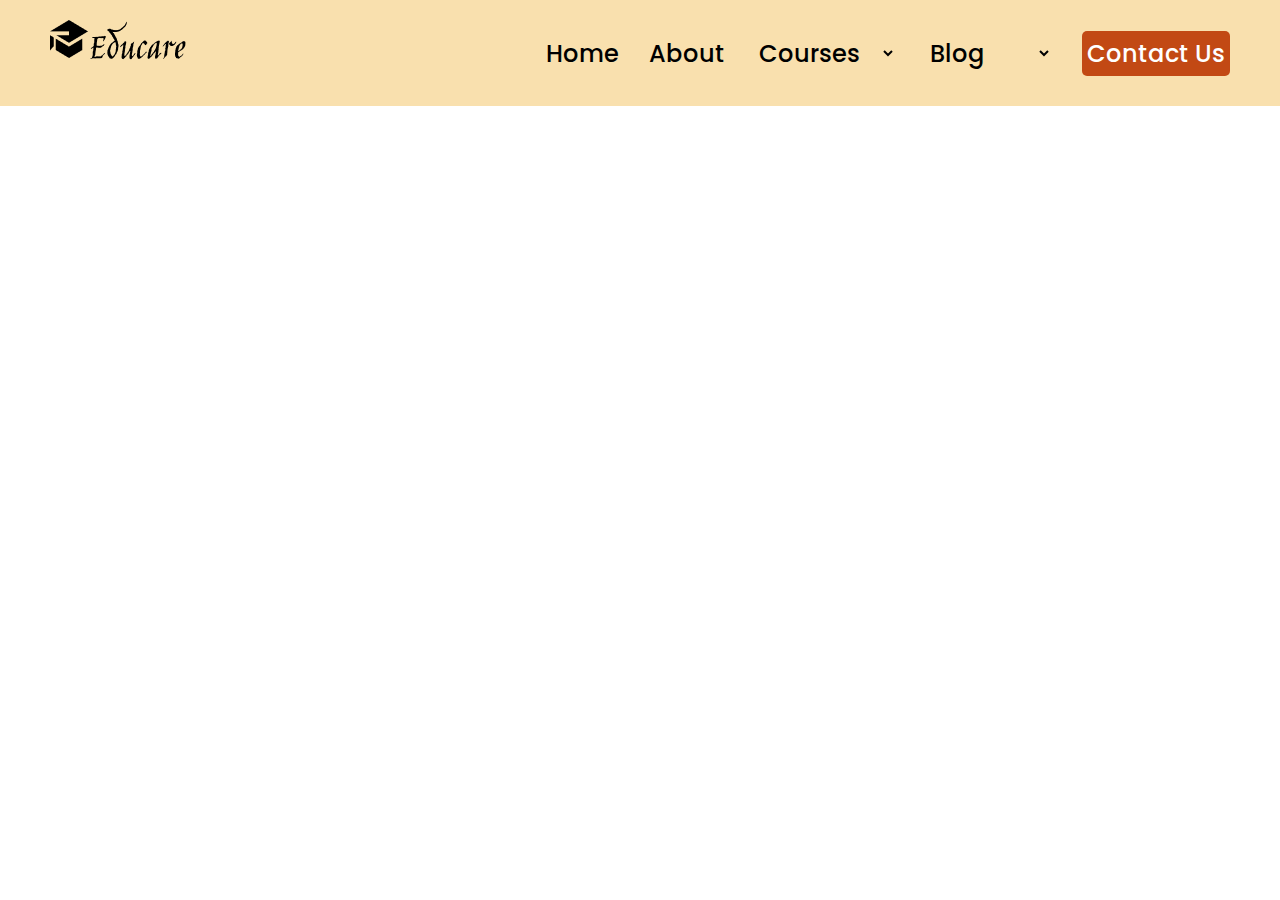
==== index.html @ e71b8561 "finished working on responsive navbar" ====
<!DOCTYPE html>
<html lang="en">
<head>
    <meta charset="UTF-8">
    <meta name="viewport" content="width=device-width, initial-scale=1.0">
    <title>educare</title>
    <link rel="stylesheet" href="../css/navbar.css">
</head>
<body>
    <Header class="Navbar">
        <div class="logo">
            <img src="../images/logo.png" alt="">
        </div>
        <div class="nav-links">
            <div class="nav-link"><p><a href="/">Home</a></p></div>
            <div class="nav-link"><p><a href="/">About</a></p></div>
            <div class="nav-link">
                <select name="Courses" id="">
                    <option value="courses">Courses</option>
                    <option value="online">Online</option>
                    <option value="in-person">In-Person</option>
                </select></div>
            <div class="nav-link"><select name="Courses" id="">
                    <option value="blog">Blog</option>
                    <option value="news">News</option>
                    <option value="updates">Updates</option>
                    </select></div>
            <div class="nav-link"><button>Contact Us</button></div>
        </div>
        <div class="mobile-nav">
            <svg fill="none" stroke="currentColor" stroke-width="1.5" viewBox="0 0 24 24" xmlns="http://www.w3.org/2000/svg" aria-hidden="true">
                <path stroke-linecap="round" stroke-linejoin="round" d="M3.75 5.25h16.5m-16.5 4.5h16.5m-16.5 4.5h16.5m-16.5 4.5h16.5"></path>
            </svg>
        </div>
        <div class="close-nav"><svg fill="none" stroke="currentColor" stroke-width="1.5" viewBox="0 0 24 24" xmlns="http://www.w3.org/2000/svg" aria-hidden="true">
  <path stroke-linecap="round" stroke-linejoin="round" d="M6 18L18 6M6 6l12 12"></path>
</svg></div>
    </Header>
        <div class="mobileNav">
            <div class="nav-links-mobile">
            <div class="nav-link-mobile"><p><a href="/">Home</a></p></div>
            <div class="nav-link-mobile"><p><a href="/">About</a></p></div>
            <div class="nav-link-mobile">
                <select name="Courses" id="">
                    <option value="courses">Courses</option>
                    <option value="online">Online</option>
                    <option value="in-person">In-Person</option>
                </select></div>
            <div class="nav-link-mobile"><select name="Courses" id="">
                    <option value="blog">Blog</option>
                    <option value="news">News</option>
                    <option value="updates">Updates</option>
                    </select></div>
            <div class="nav-link-mobile"><button>Contact Us</button></div>
        </div>
        </div>
    <script src="../js/index.js"></script>
</body>
</html>
---- css/navbar.css ----
@import url('https://fonts.googleapis.com/css2?family=Poppins:wght@100;200;300;400;500&display=swap');
 * {
    margin: 0;
    font-family: "Poppins";
 }

/* General Styles */
.Navbar {
    background-color: #F9E0AE;
}


/* Mobile DropDown */

    .mobileNav {
        background-color: #F9E0AE;
        padding: 20px;
        display: none;
    }

    .mobile-dropdown {
        display: block;
    }
    .nav-links-mobile {
        display: flex;
        flex-direction: column;
        justify-content: center;
        align-items: center;
        gap: 15px;
    }

    .nav-links-mobile a {
        text-decoration: none;
        color: black;
        font-size: 14px;
        font-weight: 500;
    }

    .nav-links-mobile select {
        background-color: #F9E0AE;
        border: none;
        font-size: 14px;
        font-weight: 500;
    }

    .nav-links-mobile button {
        background-color: #C24914;
        border: none;
        color: white;
        padding: 5px;
        border-radius: 5px;
        font-weight: 500;
    }

    /* bars and cross nav */
    .hide-bar {
        display: none;
    }

        /*hide close nav */
    .close-nav {
        display: none;
    }

    .display-close-nav {
        display: block;
    }


/* 480-less    - phone landscape & smaller */
@media all and (max-width: 640px) { 
    .Navbar {
        display: flex;
        justify-content: space-between;
        align-items: center;
        padding: 50px 20px;
    }

    .logo img {
        object-fit: contain;
    }
    .nav-links {
        display: none;
    }

    .mobile-nav {
        width: 50px;
    }

    .close-nav {
        width: 50px;
    }

    
}

/*  1024-768    - tablet landscape */
@media all and (min-width: 768px) and (max-width: 1024px) { 
    .Navbar {
        display: flex;
        justify-content: space-between;
        align-items: center;
        padding: 20px 20px;
    }

    .nav-links {
        display: flex;
        align-items: center;
        gap: 15px;
    }

    .nav-links a {
        text-decoration: none;
        color: black;
        font-size: 14px;
        font-weight: 500;
    }

    .nav-links select {
        background-color: #F9E0AE;
        border: none;
        font-size: 14px;
        font-weight: 500;
    }

    .nav-links button {
        background-color: #C24914;
        border: none;
        color: white;
        padding: 5px;
        border-radius: 5px;
        font-weight: 500;
    }

    .mobile-nav {
        display: none;
    }
    
}


/* 1280-1024   - desktop (default grid) */

@media all and (min-width: 1024px) and (max-width: 1836px) { 
    .Navbar {
        display: flex;
        justify-content: space-between;
        align-items: center;
        padding: 20px 50px;
    }

    .nav-links {
        display: flex;
        align-items: center;
        gap: 30px;
    }

    .nav-links a {
        text-decoration: none;
        color: black;
        font-size: 24px;
        font-weight: 500;
    }

    .nav-links select {
        background-color: #F9E0AE;
        border: none;
        font-size: 24px;
        font-weight: 500;
        cursor: pointer;
    }

    

    .nav-links button {
        background-color: #C24914;
        border: none;
        color: white;
        padding: 5px;
        border-radius: 5px;
        font-size: 24px;
        font-weight: 500;
        cursor: pointer;
    }

    .mobile-nav {
        display: none;
    }
    
}
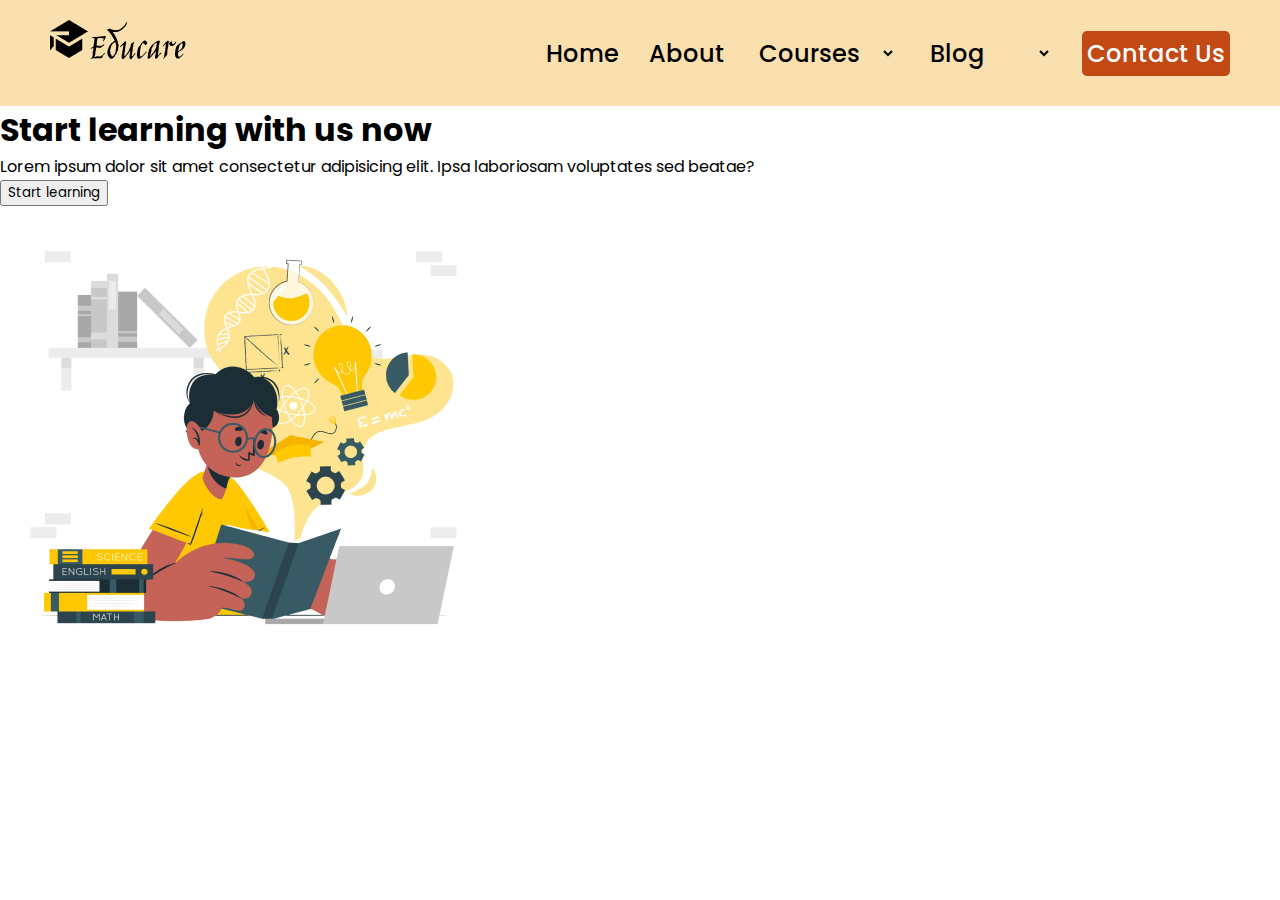
==== commit a6931a8a: "working on mobile view of hero section" ====
--- a/index.html
+++ b/index.html
@@ -5,6 +5,7 @@
     <meta name="viewport" content="width=device-width, initial-scale=1.0">
     <title>educare</title>
     <link rel="stylesheet" href="../css/navbar.css">
+    <link rel="stylesheet" href="../css/hero.css">
 </head>
 <body>
     <Header class="Navbar">
@@ -54,6 +55,18 @@
             <div class="nav-link-mobile"><button>Contact Us</button></div>
         </div>
         </div>
+
+        <!-- HERO SECTION -->
+        <div class="hero">
+            <section class="left-hero">
+                <h1>Start learning with us now</h1>
+                <p>Lorem ipsum dolor sit amet consectetur adipisicing elit. Ipsa laboriosam  voluptates sed beatae?</p>
+                <button>Start learning</button>
+            </section>
+            <section class="right-hero">
+                <img src="./images/hero-img.png" alt="a girl reading">
+            </section>
+        </div>
     <script src="../js/index.js"></script>
 </body>
 </html>--- a/css/navbar.css
+++ b/css/navbar.css
@@ -77,6 +77,7 @@
     }
 
     .logo img {
+        width: 80px;
         object-fit: contain;
     }
     .nav-links {
@@ -84,7 +85,7 @@
     }
 
     .mobile-nav {
-        width: 50px;
+        width: 30px;
     }
 
     .close-nav {
--- a/css/hero.css
+++ b/css/hero.css
@@ -0,0 +1,46 @@
+/* First section */
+/* 480-less    - phone landscape & smaller */
+@media all and (max-width: 640px) {
+    .hero {
+        width: 100%;
+
+    }
+
+    .left-hero {
+        width: 90%;
+        margin: auto;
+        padding: 20px 0;
+        display: flex;
+        flex-direction: column;
+        gap: 20px;
+    }
+
+    .right-hero {
+        width: 90%;
+        margin: auto;
+    }
+
+    .left-hero h1 {
+        font-size: 30px;
+        font-weight: bold;
+    }
+
+    .left-hero p {
+        font-weight: 200;
+    }
+
+    .left-hero button {
+        width: 50%;
+        margin: auto;
+        background-color: #682C0E;
+        color: white;
+        border: none;
+        border-radius: 5px;
+        padding: 5px 0;
+    }
+
+    .right-hero img {
+        width: 80%;
+        margin: auto;
+    }
+ }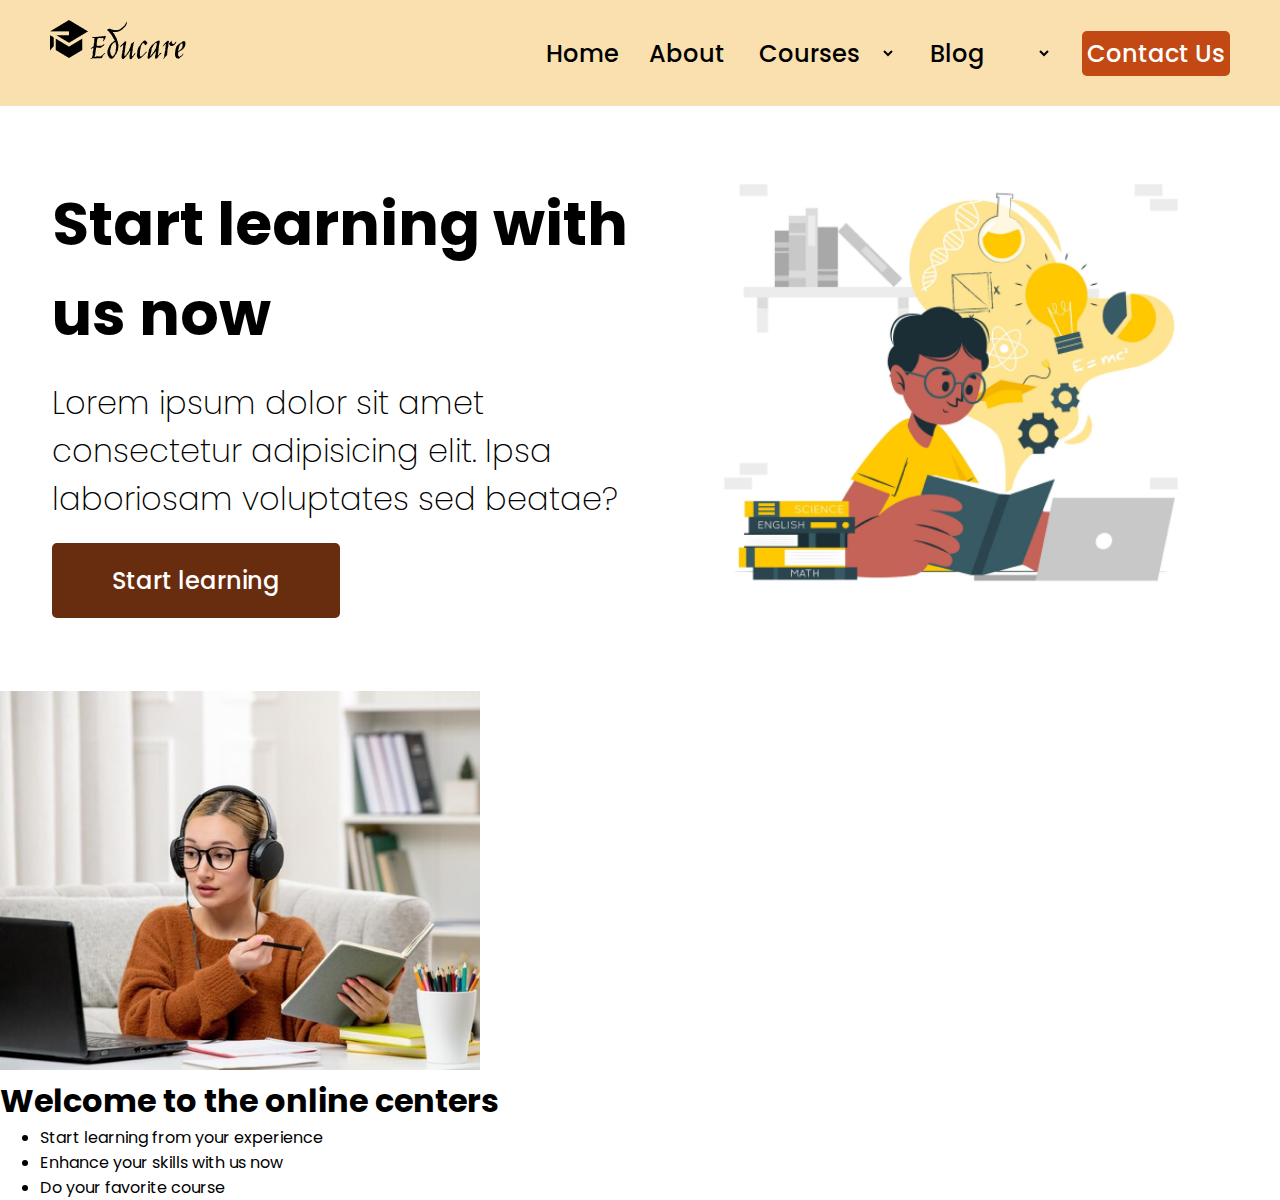
==== commit 3f2b0012: "finished working on the body-1" ====
--- a/index.html
+++ b/index.html
@@ -6,6 +6,7 @@
     <title>educare</title>
     <link rel="stylesheet" href="../css/navbar.css">
     <link rel="stylesheet" href="../css/hero.css">
+    <link rel="stylesheet" href="../css/body.css">
 </head>
 <body>
     <Header class="Navbar">
@@ -67,6 +68,22 @@
                 <img src="./images/hero-img.png" alt="a girl reading">
             </section>
         </div>
+
+        <!-- BODY SECTION -->
+        <div class="body-1">
+            <section class="left-body-1">
+                <img src="./images/body-1-img.png" alt="a girl reading">
+            </section>
+            <section class="right-body-1">
+                <h1>Welcome to the online centers</h1>
+                <ul>
+                    <li><p>Start learning from your experience</p></li>
+                    <li><p>Enhance your skills with us now</p></li>
+                    <li><p>Do your favorite course</p></li>
+                </ul>
+                
+            </section>
+        </div>
     <script src="../js/index.js"></script>
 </body>
 </html>--- a/css/navbar.css
+++ b/css/navbar.css
@@ -73,7 +73,7 @@
         display: flex;
         justify-content: space-between;
         align-items: center;
-        padding: 50px 20px;
+        padding: 30px 30px;
     }
 
     .logo img {
@@ -89,7 +89,7 @@
     }
 
     .close-nav {
-        width: 50px;
+        width: 30px;
     }
 
     
@@ -131,6 +131,11 @@
         padding: 5px;
         border-radius: 5px;
         font-weight: 500;
+    }
+
+    .logo img {
+        width: 100px;
+        object-fit: contain;
     }
 
     .mobile-nav {
--- a/css/hero.css
+++ b/css/hero.css
@@ -34,13 +34,111 @@
         margin: auto;
         background-color: #682C0E;
         color: white;
+        font-weight: 500;
         border: none;
         border-radius: 5px;
-        padding: 5px 0;
+        padding: 10px 0;
     }
 
     .right-hero img {
         width: 80%;
         margin: auto;
     }
- }+ }
+
+
+ /*  1024-768    - tablet landscape */
+@media all and (min-width: 768px) and (max-width: 1024px) { 
+    .hero {
+        width: 100%;
+        display: flex;
+        padding: 30px 20px;
+    }
+
+    .left-hero {
+        width: 45%;
+        margin: auto;
+        display: flex;
+        flex-direction: column;
+        gap: 10px;
+    }
+
+    .right-hero {
+        width: 45%;
+        margin: auto;
+    }
+
+    .left-hero h1 {
+        font-size: 50px;
+        font-weight: bold;
+    }
+
+    .left-hero p {
+        font-weight: 200;
+        font-size: 18px;
+    }
+
+    .left-hero button {
+        width: 50%;
+        background-color: #682C0E;
+        color: white;
+        font-weight: 500;
+        border: none;
+        border-radius: 5px;
+        padding: 10px 0;
+    }
+
+    .right-hero img {
+        width: 90%;
+        margin: auto;
+    }
+}
+
+/* 1280-1024   - desktop (default grid) */
+
+@media all and (min-width: 1024px) and (max-width: 1836px) { 
+    .hero {
+        width: 100%;
+        display: flex;
+        padding: 30px 20px;
+    }
+
+    .left-hero {
+        width: 45%;
+        margin: auto;
+        display: flex;
+        flex-direction: column;
+        gap: 20px;
+    }
+
+    .right-hero {
+        width: 45%;
+        margin: auto;
+    }
+
+    .left-hero h1 {
+        font-size: 60px;
+        font-weight: bold;
+    }
+
+    .left-hero p {
+        font-weight: 200;
+        font-size: 32px;
+    }
+
+    .left-hero button {
+        width: 50%;
+        background-color: #682C0E;
+        color: white;
+        font-weight: 500;
+        font-size: 24px;
+        border: none;
+        border-radius: 5px;
+        padding: 20px 0;
+    }
+
+    .right-hero img {
+        width: 90%;
+        margin: auto;
+    }
+}--- a/css/body.css
+++ b/css/body.css
@@ -0,0 +1,41 @@
+/* 480-less    - phone landscape & smaller */
+@media all and (max-width: 640px) {
+    .body-1 {
+        width: 100%;
+        padding: 30px 0;
+    }
+
+    .left-body-1 {
+        width: 90%;
+        margin: auto;
+        padding: 20px 0;
+        display: flex;
+        flex-direction: column;
+        gap: 20px;
+    }
+
+    .right-body-1 {
+        width: 90%;
+        margin: auto;
+        /* display: flex;
+        flex-direction: column;
+        justify-content: center;
+        align-items: center; */
+    }
+
+    .right-body-1 h1 {
+        text-align: left;
+        padding: 20px 30px;
+        font-size: 25px;
+        font-weight: bold;
+    }
+
+    .right-body-1 p {
+        font-weight: 400;
+    }
+
+    .left-body-1 img {
+        width: 80%;
+        margin: auto;
+    }
+ }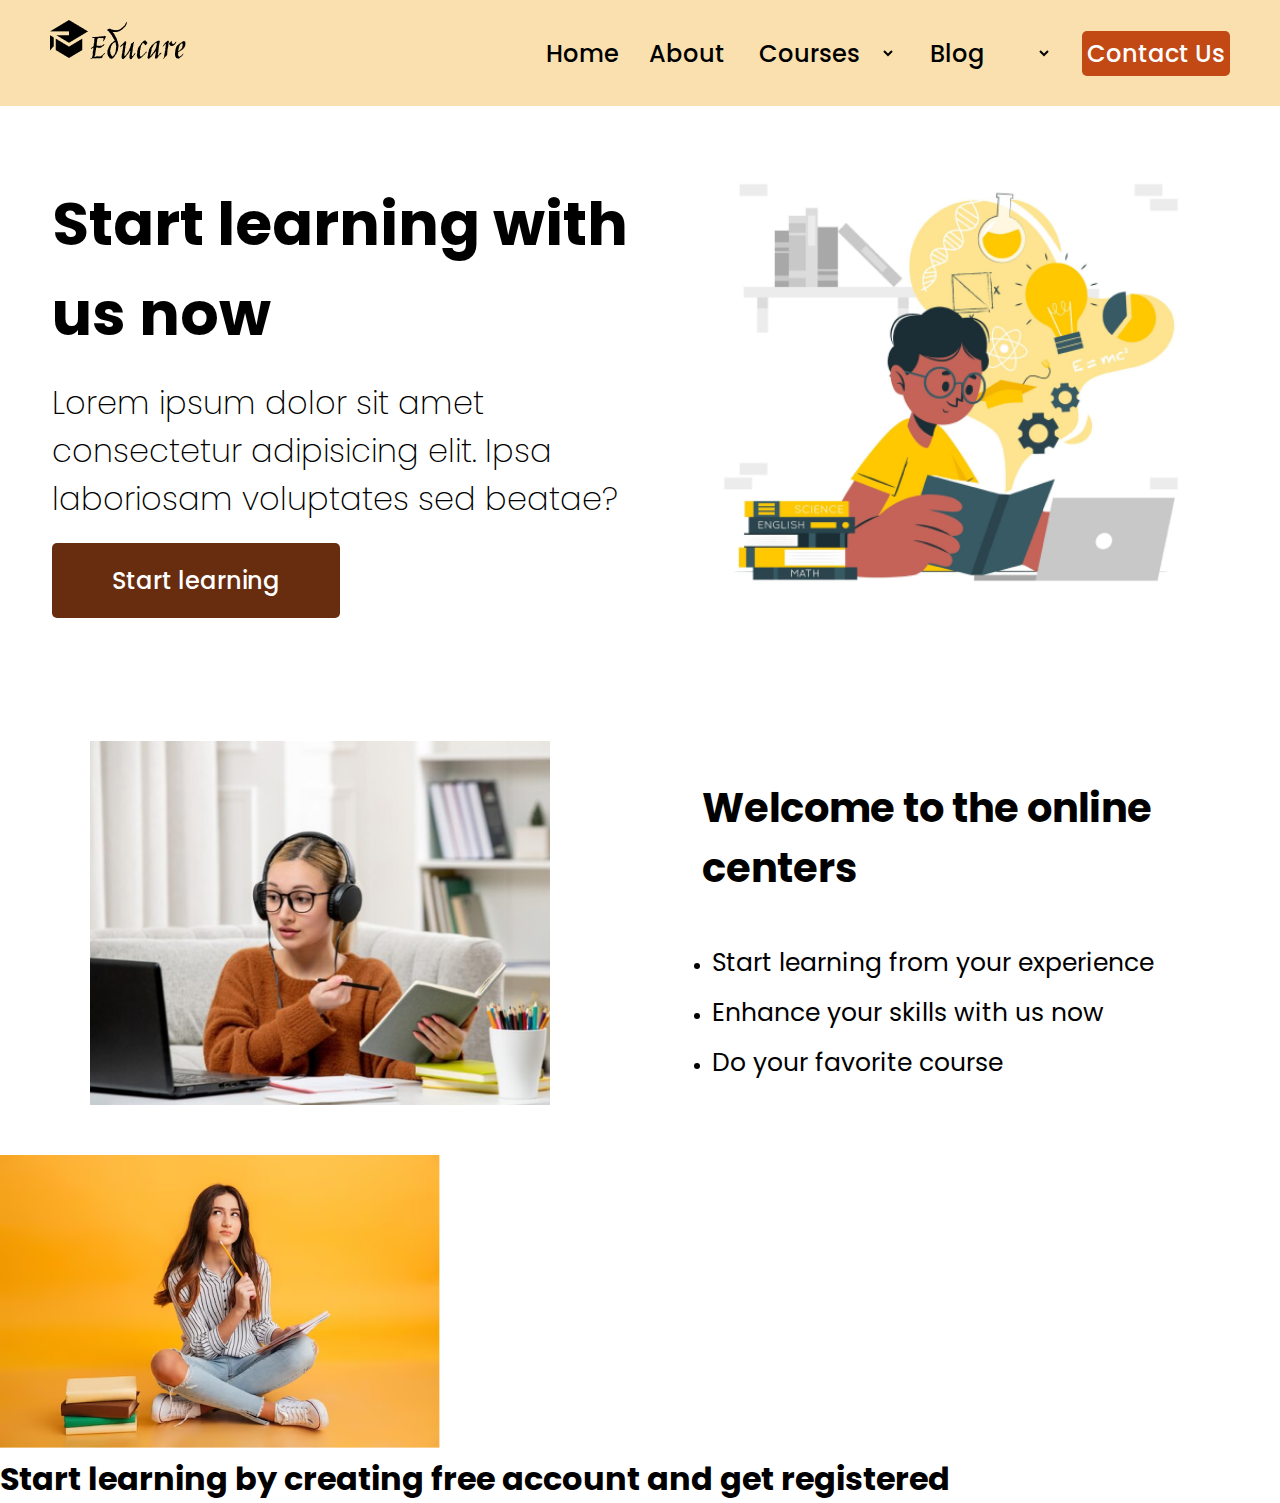
==== commit a572cd64: "started working on body-2" ====
--- a/index.html
+++ b/index.html
@@ -84,6 +84,16 @@
                 
             </section>
         </div>
+
+
+        <div class="body-2">
+            <section class="left-body-2">
+                <img src="./images/body-2-img.png" alt="a girl reading">
+            </section>
+            <section class="right-body-2">
+                <h1>Start learning by creating free account and get registered</h1>
+            </section>
+        </div>
     <script src="../js/index.js"></script>
 </body>
 </html>--- a/css/body.css
+++ b/css/body.css
@@ -3,6 +3,8 @@
     .body-1 {
         width: 100%;
         padding: 30px 0;
+        display: flex;
+        flex-direction: column-reverse;
     }
 
     .left-body-1 {
@@ -17,10 +19,7 @@
     .right-body-1 {
         width: 90%;
         margin: auto;
-        /* display: flex;
-        flex-direction: column;
-        justify-content: center;
-        align-items: center; */
+        
     }
 
     .right-body-1 h1 {
@@ -38,4 +37,130 @@
         width: 80%;
         margin: auto;
     }
- }+ }
+
+
+
+/*  1024-768    - tablet landscape */
+@media all and (min-width: 768px) and (max-width: 1024px) { 
+    .body-1 {
+        width: 100%;
+        padding: 30px 0;
+        display: flex;
+    }
+
+    .left-body-1 {
+        width: 90%;
+        margin: auto;
+        padding: 20px 0;
+        display: flex;
+        flex-direction: column;
+        gap: 20px;
+    }
+
+    .right-body-1 {
+        width: 90%;
+        margin: auto;
+        
+    }
+
+    .right-body-1 h1 {
+        text-align: left;
+        padding: 20px 30px;
+        font-size: 25px;
+        font-weight: bold;
+    }
+
+    .right-body-1 p {
+        font-weight: 400;
+    }
+
+    .left-body-1 img {
+        width: 80%;
+        margin: auto;
+    }
+}
+
+
+/* 1280-1024   - desktop (default grid) */
+
+@media all and (min-width: 1024px) and (max-width: 1836px) { 
+    .body-1 {
+        width: 100%;
+        padding: 30px 0;
+        display: flex;
+    }
+
+    .left-body-1 {
+        width: 45%;
+        margin: auto;
+        padding: 20px 0;
+        display: flex;
+        flex-direction: column;
+        gap: 20px;
+    }
+
+    .right-body-1 {
+        width: 45%;
+        margin: auto;
+        display: flex;
+        flex-direction: column;
+        gap: 20px;
+    }
+
+    .right-body-1 h1 {
+        text-align: left;
+        padding: 20px 30px;
+        font-size: 40px;
+        font-weight: bold;
+    }
+
+    .right-body-1 p {
+        font-weight: 400;
+        font-size: 25px;
+        line-height: 50px;
+    }
+
+    .left-body-1 img {
+        width: 80%;
+        margin: auto;
+    }
+}
+
+/* BODY SECTION 2 */
+/* 480-less    - phone landscape & smaller */
+@media all and (max-width: 640px) {
+    .body-2 {
+        width: 100%;
+        padding: 30px 0;
+        display: flex;
+        flex-direction: column-reverse;
+    }
+
+    .left-body-2 {
+        width: 90%;
+        margin: auto;
+        padding: 20px 0;
+        display: flex;
+        flex-direction: column;
+        gap: 20px;
+    }
+
+    .right-body-2 {
+        width: 90%;
+        margin: auto;
+        
+    }
+
+    .right-body-2 h1 {
+        text-align: left;
+        padding: 20px 30px;
+        font-size: 25px;
+        font-weight: bold;
+    }
+
+    .left-body-2 img {
+        width: 80%;
+        margin: auto;
+    }
+ }
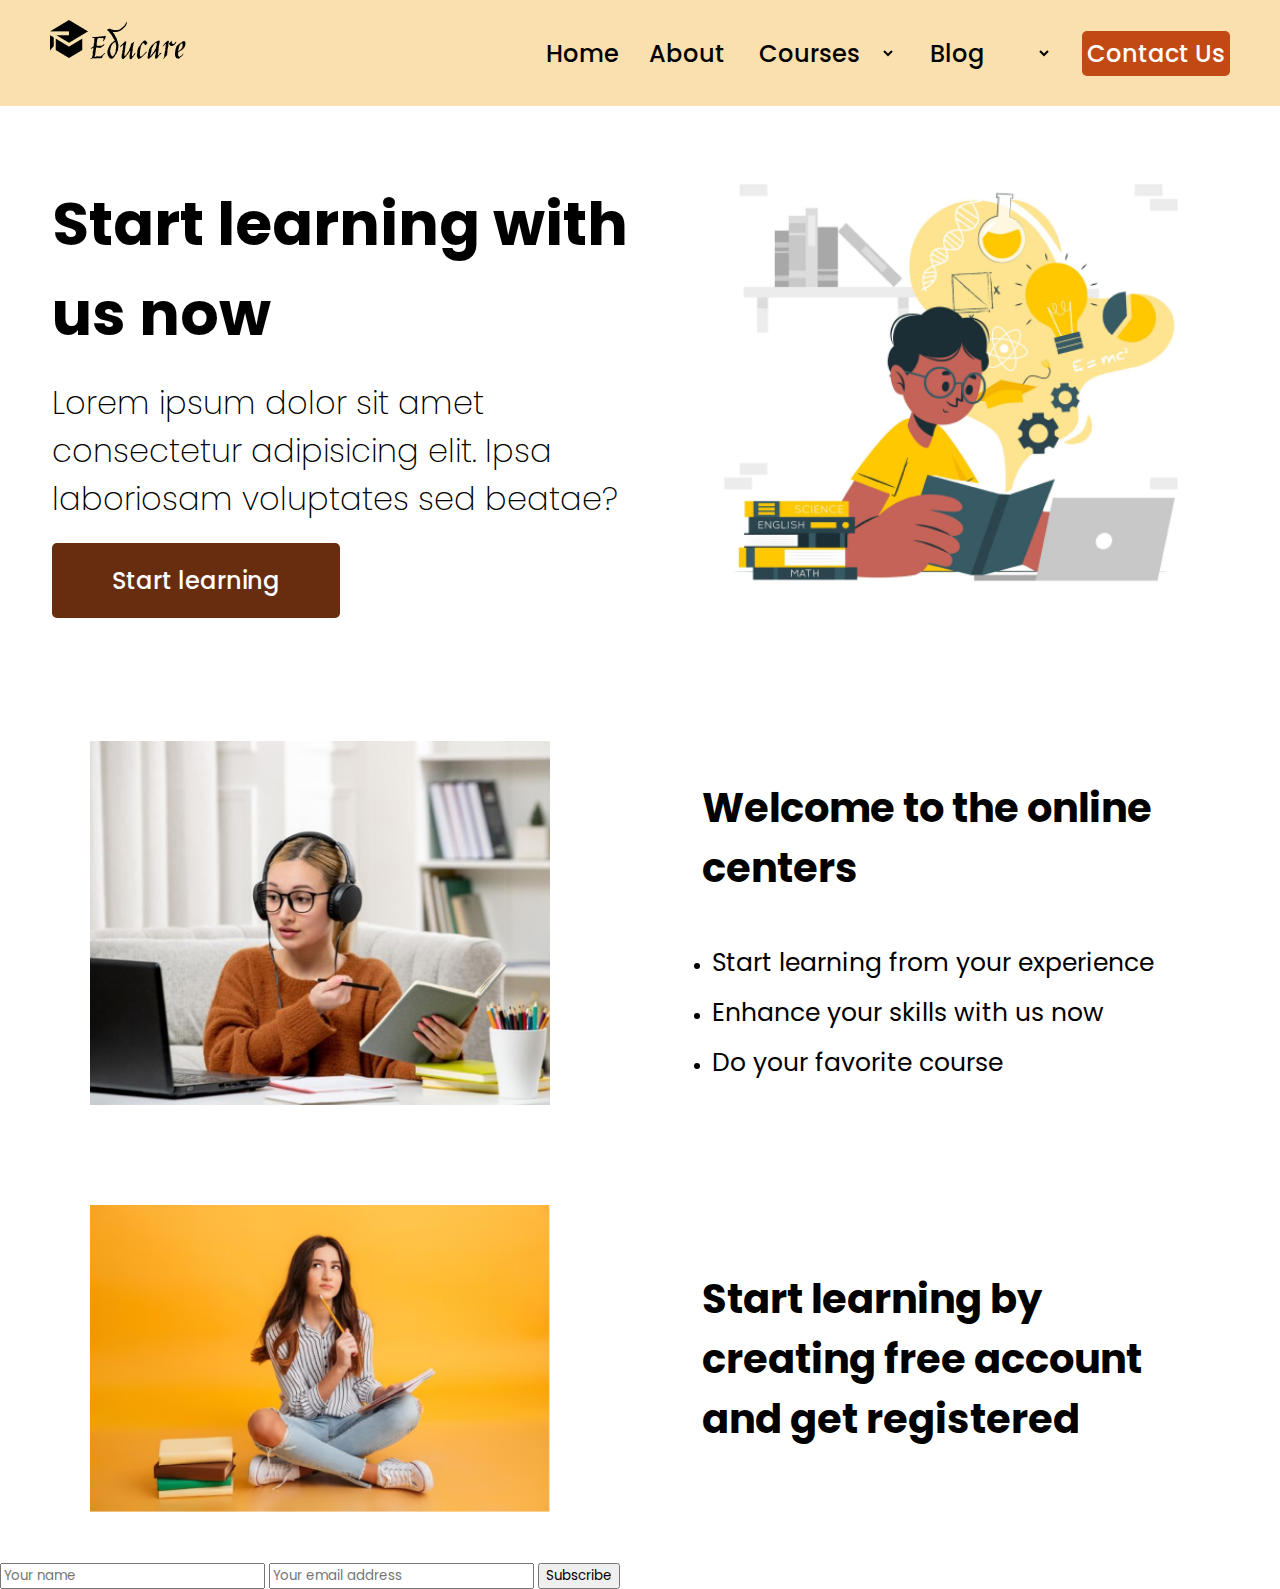
==== commit 2695c532: "finished working on subscription section" ====
--- a/index.html
+++ b/index.html
@@ -94,6 +94,16 @@
                 <h1>Start learning by creating free account and get registered</h1>
             </section>
         </div>
+
+
+        <!-- SUBSCRIPTION SECTION -->
+        <div class="subscription">
+            <form action="">
+                <input type="text" placeholder="Your name">
+                <input type="text" placeholder="Your email address">
+                <button type="submit">Subscribe</button>
+            </form>
+        </div>
     <script src="../js/index.js"></script>
 </body>
 </html>--- a/css/body.css
+++ b/css/body.css
@@ -164,3 +164,118 @@
         margin: auto;
     }
  }
+
+
+ /*  1024-768    - tablet landscape */
+@media all and (min-width: 768px) and (max-width: 1024px) { 
+    .body-2 {
+        width: 100%;
+        padding: 30px 0;
+        display: flex;
+    }
+
+    .left-body-2 {
+        width: 90%;
+        margin: auto;
+        padding: 20px 0;
+        display: flex;
+        flex-direction: column;
+        gap: 20px;
+    }
+
+    .right-body-2 {
+        width: 90%;
+        margin: auto;
+        
+    }
+
+    .right-body-2 h1 {
+        text-align: left;
+        padding: 20px 30px;
+        font-size: 25px;
+        font-weight: bold;
+    }
+
+    .left-body-2 img {
+        width: 80%;
+        margin: auto;
+    }
+}
+
+
+/* 1280-1024   - desktop (default grid) */
+
+@media all and (min-width: 1024px) and (max-width: 1836px) { 
+    .body-2 {
+        width: 100%;
+        padding: 30px 0;
+        display: flex;
+    }
+
+    .left-body-2 {
+        width: 45%;
+        margin: auto;
+        padding: 20px 0;
+        display: flex;
+        flex-direction: column;
+        gap: 20px;
+    }
+
+    .right-body-2 {
+        width: 45%;
+        margin: auto;
+        display: flex;
+        flex-direction: column;
+        gap: 20px;
+    }
+
+    .right-body-2 h1 {
+        text-align: left;
+        padding: 20px 30px;
+        font-size: 40px;
+        font-weight: bold;
+    }
+
+    .left-body-2 img {
+        width: 80%;
+        margin: auto;
+    }
+}
+
+
+/* SUBSCRIPTION SECTION */
+/* 480-less    - phone landscape & smaller */
+@media all and (max-width: 640px) {
+    .subscription {
+        width: 100%;
+        margin-bottom: 20px;
+    }
+
+    .subscription form {
+        width: 70%;
+        height: 300px;
+        background-color: #F9E0AE;
+        margin: auto;
+        display: flex;
+        flex-direction: column;
+       
+        
+    }
+
+    .subscription form input {
+        width: 50%;
+        margin: auto;
+        text-align: center;
+        border: none;
+        padding: 10px;
+    }
+
+    .subscription form button {
+        width: 50%;
+        margin: auto;
+        background-color: #C24914;
+        border: none;
+        color: white;
+        padding: 10px;
+    }
+}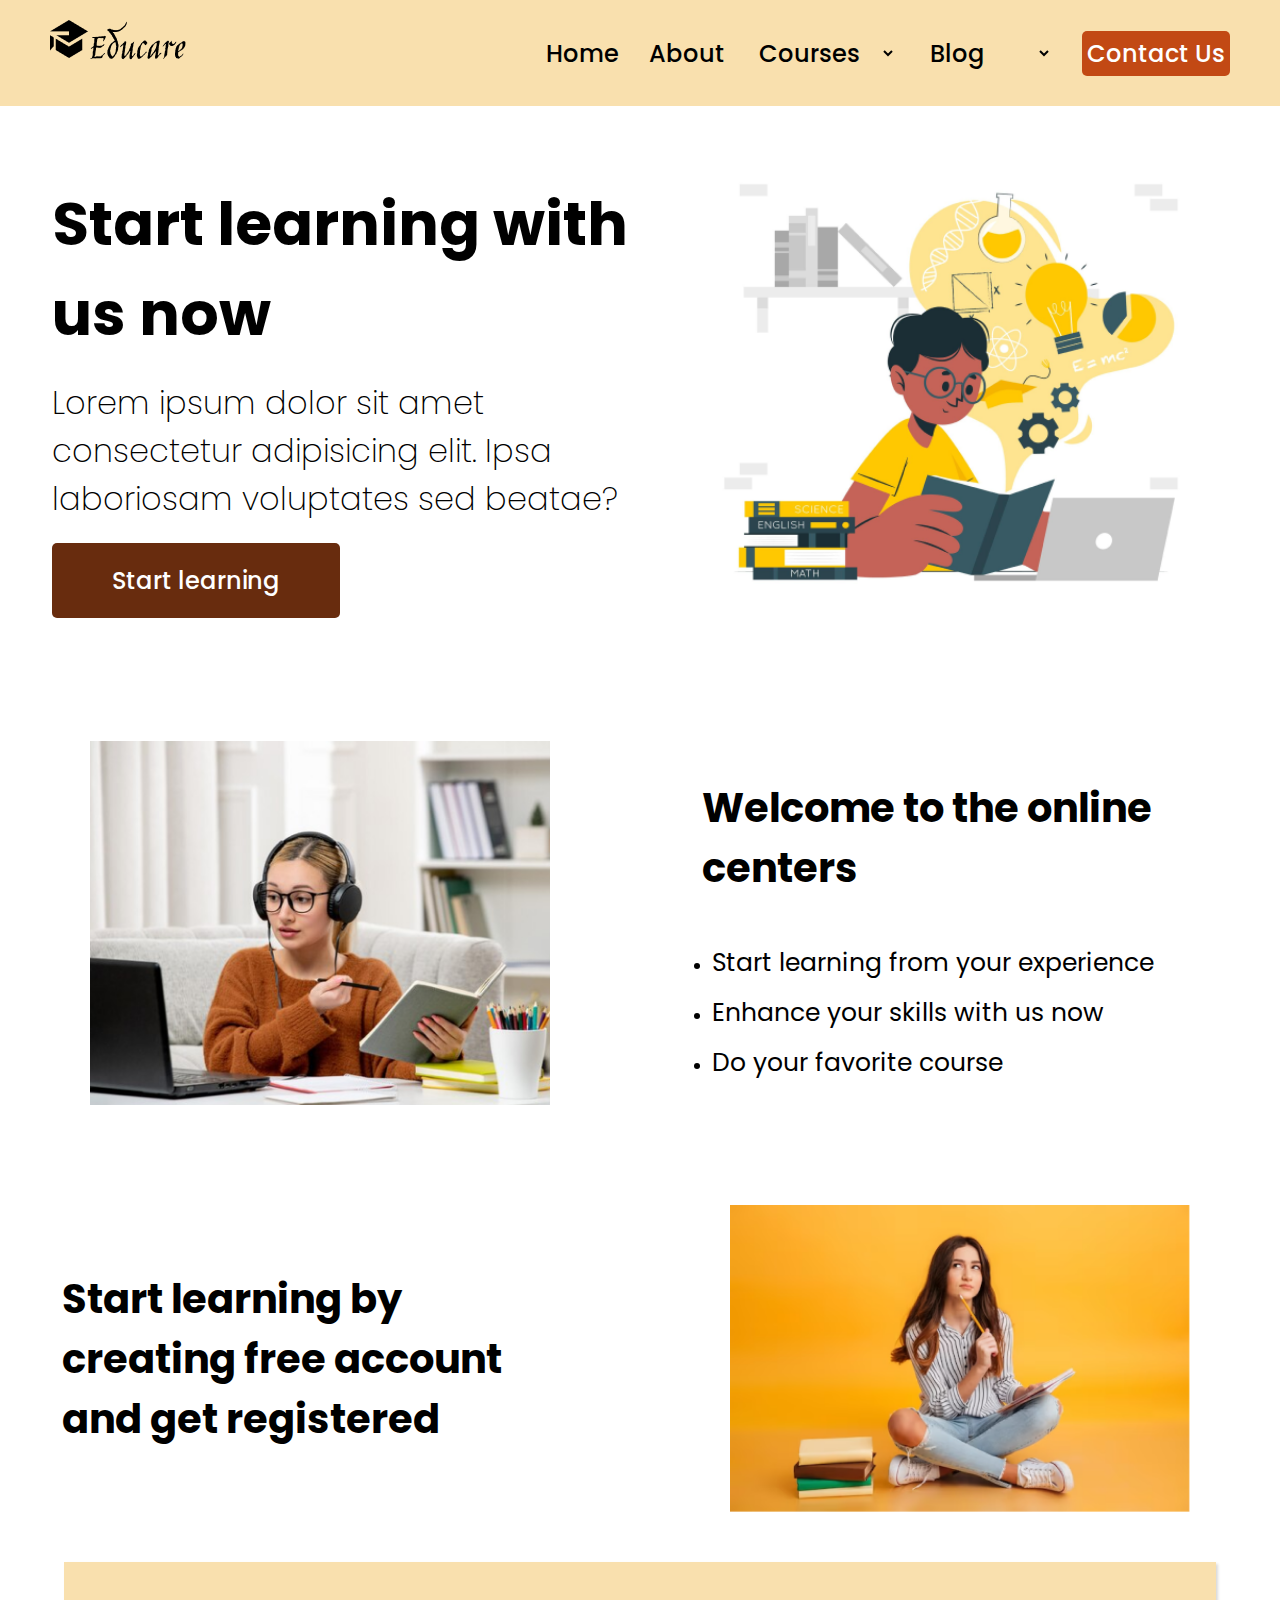
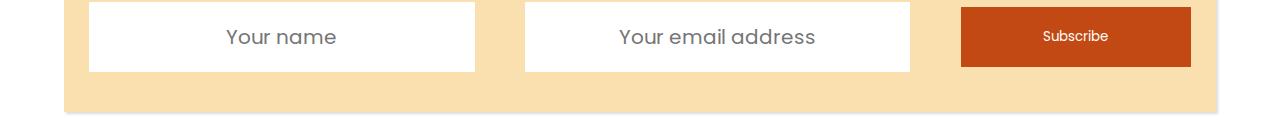
==== commit 366d245e: "done working on subscription section" ====
--- a/index.html
+++ b/index.html
@@ -4,6 +4,7 @@
     <meta charset="UTF-8">
     <meta name="viewport" content="width=device-width, initial-scale=1.0">
     <title>educare</title>
+    <link href="https://unpkg.com/aos@2.3.1/dist/aos.css" rel="stylesheet">
     <link rel="stylesheet" href="../css/navbar.css">
     <link rel="stylesheet" href="../css/hero.css">
     <link rel="stylesheet" href="../css/body.css">
@@ -104,6 +105,7 @@
                 <button type="submit">Subscribe</button>
             </form>
         </div>
+    <script src="https://unpkg.com/aos@2.3.1/dist/aos.js"></script>
     <script src="../js/index.js"></script>
 </body>
 </html>--- a/css/body.css
+++ b/css/body.css
@@ -210,6 +210,7 @@
         width: 100%;
         padding: 30px 0;
         display: flex;
+        flex-direction: row-reverse;
     }
 
     .left-body-2 {
@@ -258,7 +259,7 @@
         margin: auto;
         display: flex;
         flex-direction: column;
-       
+        box-shadow: rgba(0, 0, 0, 0.15) 1.95px 1.95px 2.6px;
         
     }
 
@@ -270,6 +271,9 @@
         padding: 10px;
     }
 
+    .subscription form input:focus {
+            outline: none;}
+
     .subscription form button {
         width: 50%;
         margin: auto;
@@ -278,4 +282,87 @@
         color: white;
         padding: 10px;
     }
+}
+
+
+/*  1024-768    - tablet landscape */
+@media all and (min-width: 768px) and (max-width: 1024px) { 
+    .subscription {
+        width: 100%;
+        margin-bottom: 20px;
+    }
+
+    .subscription form {
+        width: 90%;
+        height: 100px;
+        background-color: #F9E0AE;
+        margin: auto;
+        display: flex;
+        
+        box-shadow: rgba(0, 0, 0, 0.15) 1.95px 1.95px 2.6px;
+        
+    }
+
+    .subscription form input {
+        width: 20%;
+        margin: auto;
+        text-align: center;
+        border: none;
+        padding: 10px;
+    }
+
+    .subscription form input:focus {
+            outline: none;}
+
+    .subscription form button {
+        width: 20%;
+        margin: auto;
+        background-color: #C24914;
+        border: none;
+        color: white;
+        padding: 10px;
+    }
+}
+
+
+/* 1280-1024   - desktop (default grid) */
+
+@media all and (min-width: 1024px) and (max-width: 1836px) { 
+     .subscription {
+        width: 100%;
+        margin-bottom: 20px;
+    }
+
+    .subscription form {
+        width: 90%;
+        height: 150px;
+        background-color: #F9E0AE;
+        margin: auto;
+        display: flex;
+        
+        box-shadow: rgba(0, 0, 0, 0.15) 1.95px 1.95px 2.6px;
+        
+    }
+
+    .subscription form input {
+        width: 30%;
+        margin: auto;
+        text-align: center;
+        border: none;
+        padding: 20px;
+        font-size: 20px;
+        
+    }
+
+    .subscription form input:focus {
+            outline: none;}
+
+    .subscription form button {
+        width: 20%;
+        margin: auto;
+        background-color: #C24914;
+        border: none;
+        color: white;
+        padding: 20px;
+    }
 }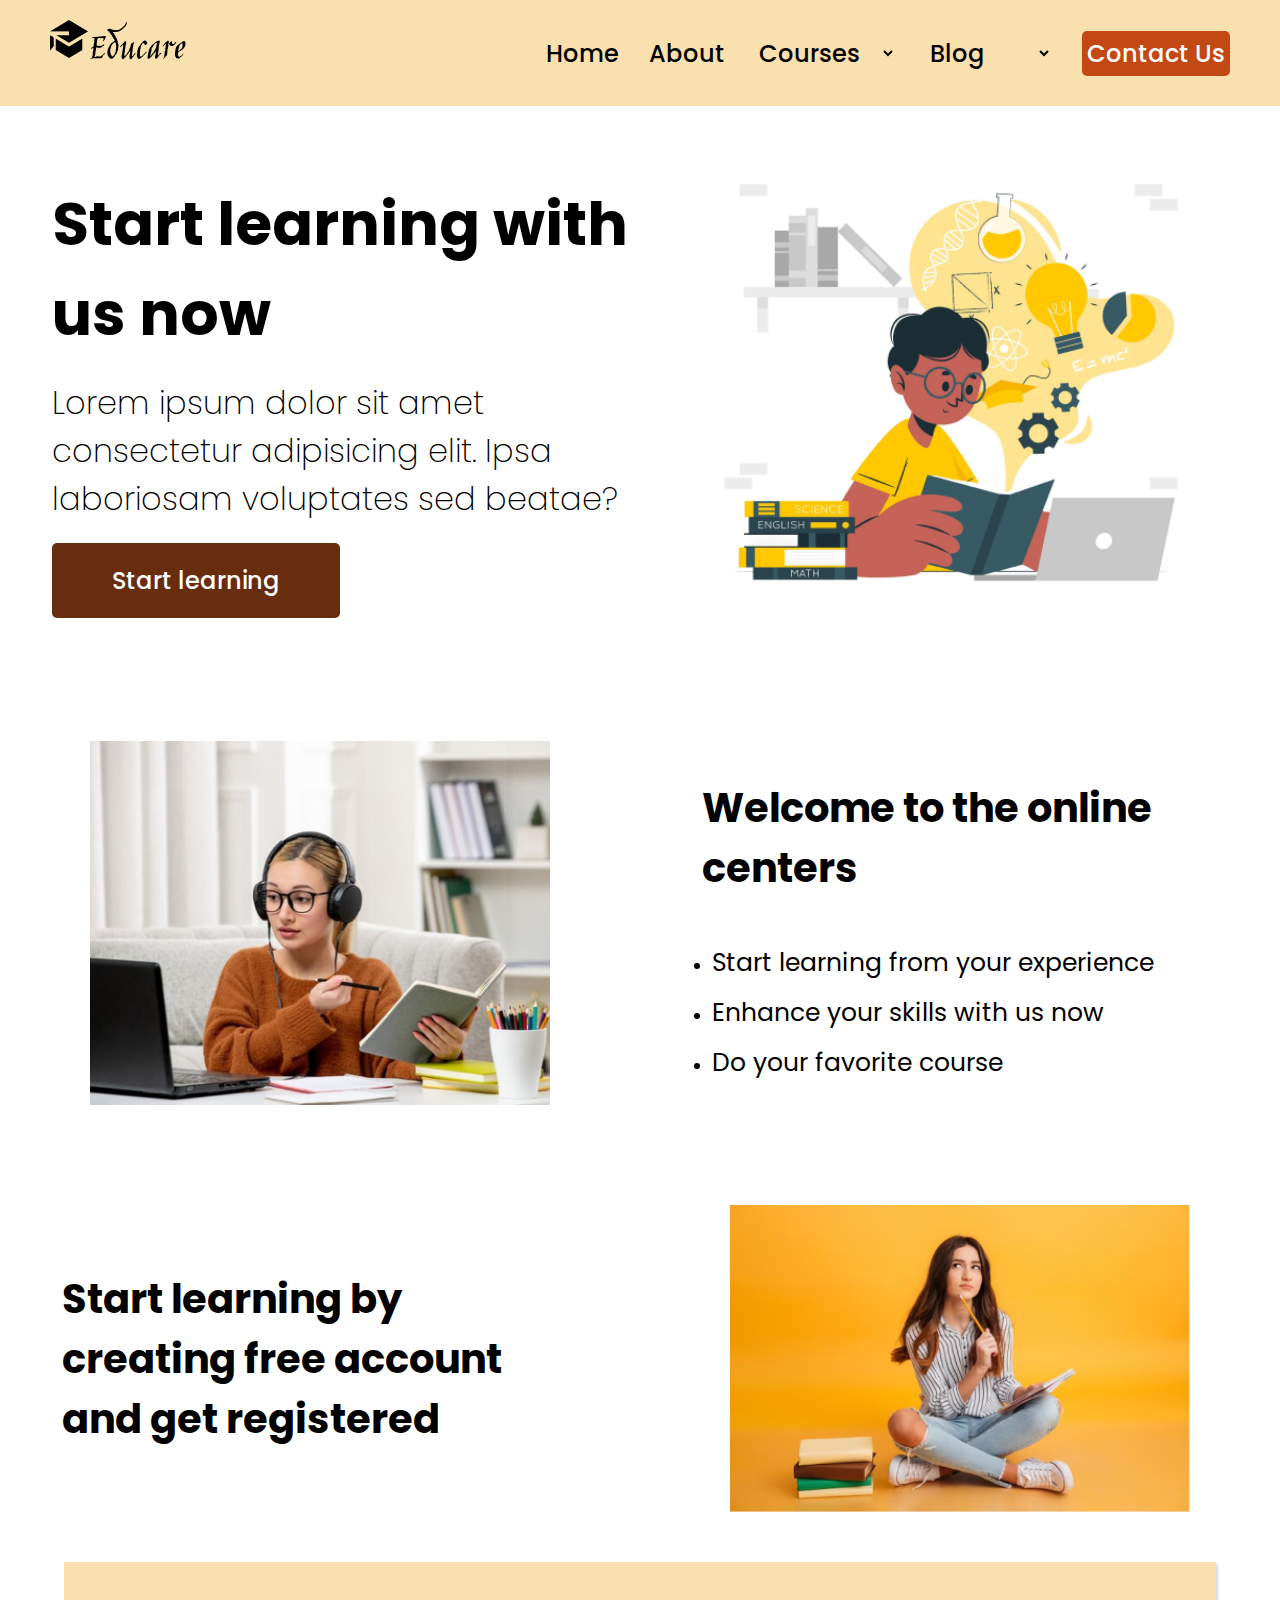
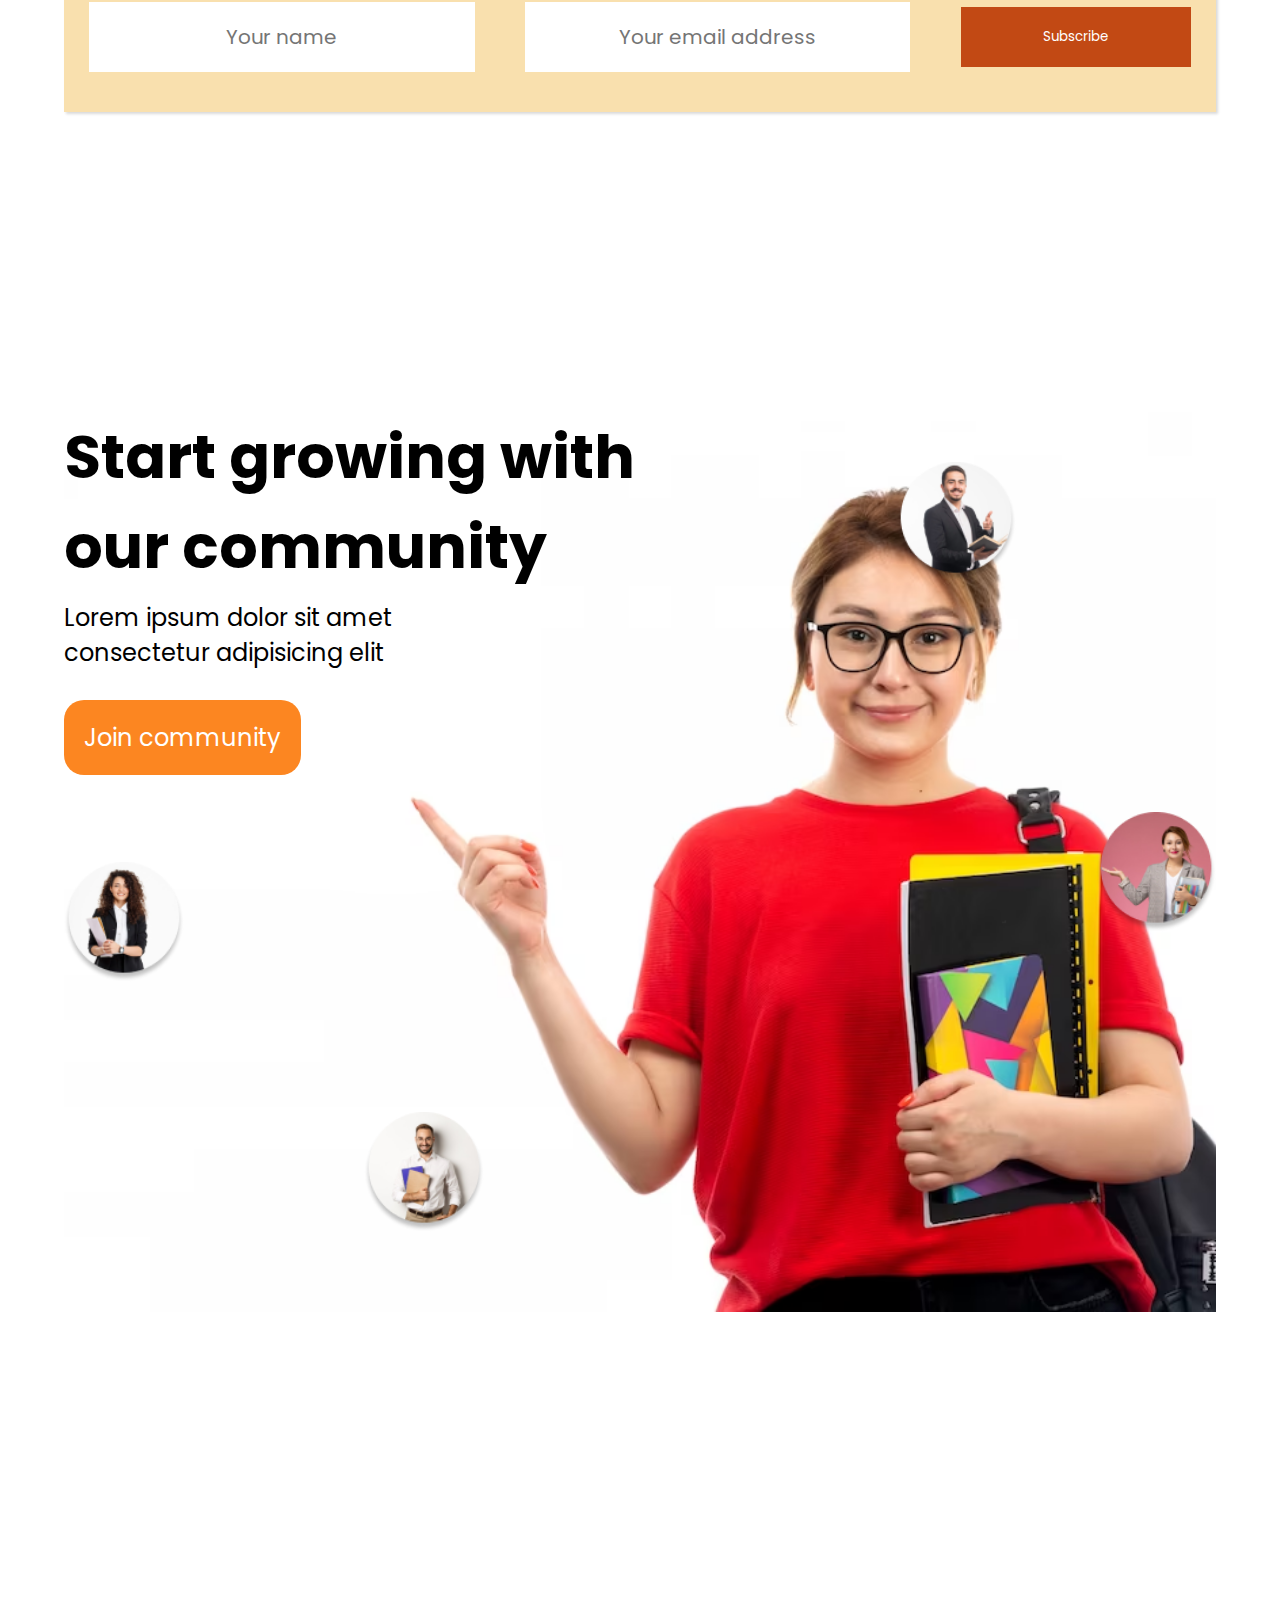
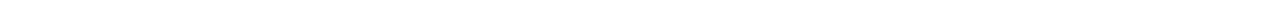
==== commit 69cd5fac: "worked on community section" ====
--- a/index.html
+++ b/index.html
@@ -60,11 +60,13 @@
 
         <!-- HERO SECTION -->
         <div class="hero">
+         
             <section class="left-hero">
                 <h1>Start learning with us now</h1>
                 <p>Lorem ipsum dolor sit amet consectetur adipisicing elit. Ipsa laboriosam  voluptates sed beatae?</p>
                 <button>Start learning</button>
             </section>
+          
             <section class="right-hero">
                 <img src="./images/hero-img.png" alt="a girl reading">
             </section>
@@ -105,6 +107,20 @@
                 <button type="submit">Subscribe</button>
             </form>
         </div>
+
+
+        <!-- COMMUNITY SECTION -->
+        <div class="community">
+            <section class="community-text">
+                <h1>Start growing with  <br/> our community</h1>
+                <p>Lorem ipsum dolor sit amet <br/> consectetur adipisicing elit </p>
+                <button>Join community</button>
+            </section>
+            <img src="./images/circle-1.png" alt="" class="circle-1">
+            <img src="./images/circle-2.png" alt="" class="circle-2">
+            <img src="./images/circle-3.png" alt="" class="circle-3">
+            <img src="./images/circle-4.png" alt="" class="circle-4">
+        </div>
     <script src="https://unpkg.com/aos@2.3.1/dist/aos.js"></script>
     <script src="../js/index.js"></script>
 </body>
--- a/css/navbar.css
+++ b/css/navbar.css
@@ -4,18 +4,32 @@
     font-family: "Poppins";
  }
 
+
+
 /* General Styles */
 .Navbar {
     background-color: #F9E0AE;
+             overflow: hidden;
+      position: sticky; /* Set the position to sticky */
+      top: 0; /* Stick to the top of the viewport */
+      z-index: 100; /* Add a z-index to ensure it appears above other elements */
 }
 
 
 /* Mobile DropDown */
 
     .mobileNav {
+        width: 100%;
         background-color: #F9E0AE;
         padding: 20px;
         display: none;
+        position: absolute;
+        z-index: 1;
+         animation: fadeIn 1s ease-in-out forwards; 
+                 overflow: hidden;
+      position: sticky; /* Set the position to sticky */
+      top: 0; /* Stick to the top of the viewport */
+      z-index: 100; /* Add a z-index to ensure it appears above other elements */
     }
 
     .mobile-dropdown {
@@ -60,10 +74,21 @@
         /*hide close nav */
     .close-nav {
         display: none;
+        
     }
 
     .display-close-nav {
         display: block;
+    }
+
+    /* Define the fadeIn animation */
+    @keyframes fadeIn {
+      from {
+        opacity: 0;
+      }
+      to {
+        opacity: 1;
+      }
     }
 
 
@@ -74,6 +99,7 @@
         justify-content: space-between;
         align-items: center;
         padding: 30px 30px;
+        position: sticky;
     }
 
     .logo img {
@@ -90,6 +116,10 @@
 
     .close-nav {
         width: 30px;
+                 overflow: hidden;
+      position: sticky; /* Set the position to sticky */
+      top: 0; /* Stick to the top of the viewport */
+      z-index: 100; /* Add a z-index to ensure it appears above other elements */
     }
 
     
--- a/css/body.css
+++ b/css/body.css
@@ -264,7 +264,7 @@
     }
 
     .subscription form input {
-        width: 50%;
+        width: 70%;
         margin: auto;
         text-align: center;
         border: none;
@@ -275,7 +275,7 @@
             outline: none;}
 
     .subscription form button {
-        width: 50%;
+        width: 70%;
         margin: auto;
         background-color: #C24914;
         border: none;
@@ -365,4 +365,197 @@
         color: white;
         padding: 20px;
     }
+}
+
+
+/* COMMUNITY SECTION */
+.community {
+    width: 70%;
+    height: 900px;
+    margin: 300px auto;
+    background-image: url("../images/comm-img.png");
+    background-size: cover; /* Ensure the image covers the entire container */
+    background-repeat: no-repeat; /* Prevent the background image from repeating */
+}
+
+/* 640-less    - phone landscape & smaller */
+@media all and (max-width: 640px) {
+    .community {
+        width: 90%;
+        background-size: inherit;
+        background-size: contain;
+        height: 500px;
+        margin: 100px auto;
+        position: relative;
+    } 
+
+    .community h1 {
+        font-size: 20px;
+        padding-bottom: 8px;
+    }
+
+    .community p {
+        font-size: small;
+    }
+
+    .community button {
+        margin-top: 30px;
+        font-size: 12px;
+        color: white;
+        background-color: #FC8621;
+        border: transparent;
+        border-radius: 5px;
+        padding: 5px;
+    }
+
+
+    .circle-1 {
+        position: absolute;
+        top: 180px;
+        width: 50px;
+    }
+
+    .circle-2 {
+        position: absolute;
+        right: 0;
+        top: 0;
+        width: 50px;
+    }
+
+    .circle-3 {
+        position: absolute;
+        top: 200px;
+        left: 100px;
+        width: 50px;
+    }
+
+     .circle-4 {
+        position: absolute;
+        top: 100px;
+        right: 0;
+        width: 50px;
+    }
+}
+
+
+/*  1024-768    - tablet landscape */
+@media all and (min-width: 768px) and (max-width: 1024px) {
+    .community {
+        width: 90%;
+        background-size: inherit;
+        background-size: contain;
+        height: 500px;
+        margin: 200px auto;
+        position: relative;
+    } 
+
+    .community h1 {
+        font-size: 30px;
+        padding-bottom: 8px;
+    }
+
+    .community p {
+        font-size: 18px;
+    }
+
+    .community button {
+        margin-top: 30px;
+        font-size: 16px;
+        color: white;
+        background-color: #FC8621;
+        border: transparent;
+        border-radius: 10px;
+        padding: 15px;
+    }
+
+
+    .circle-1 {
+        position: absolute;
+        top: 300px;
+        width: 80px;
+    }
+
+    .circle-2 {
+        position: absolute;
+        right: 100px;
+        top: 0;
+        width: 80px;
+    }
+
+    .circle-3 {
+        position: absolute;
+        top: 400px;
+        left: 150px;
+        width: 80px;
+    }
+
+     .circle-4 {
+        position: absolute;
+        top: 200px;
+        right: 0;
+        width: 80px;
+    }
+}
+
+
+
+/* 1280-1024   - desktop (default grid) */
+
+@media all and (min-width: 1024px) and (max-width: 1836px) { 
+    .community {
+        width: 90%;
+        background-size: inherit;
+        background-size: cover;
+        height: 900px;
+        margin: 300px auto;
+        position: relative;
+    } 
+
+    .community h1 {
+        padding-bottom: 8px;
+        font-weight: bold;
+        font-size: 60px;
+    }
+
+    .community p {
+        font-size: 24px;
+    }
+
+    .community button {
+        margin-top: 30px;
+        font-size: 24px;
+        color: white;
+        background-color: #FC8621;
+        border: transparent;
+        border-radius: 20px;
+        padding: 20px;
+    }
+
+
+    .circle-1 {
+        position: absolute;
+        top: 450px;
+        width: 120px;
+    }
+
+    .circle-2 {
+        position: absolute;
+        right: 200px;
+        top:50px;
+        width: 120px;
+    }
+
+    .circle-3 {
+        position: absolute;
+        top: 700px;
+        left: 300px;
+        width: 120px;
+    }
+
+     .circle-4 {
+        position: absolute;
+        top: 400px;
+        right: 0;
+        width: 120px;
+    }
 }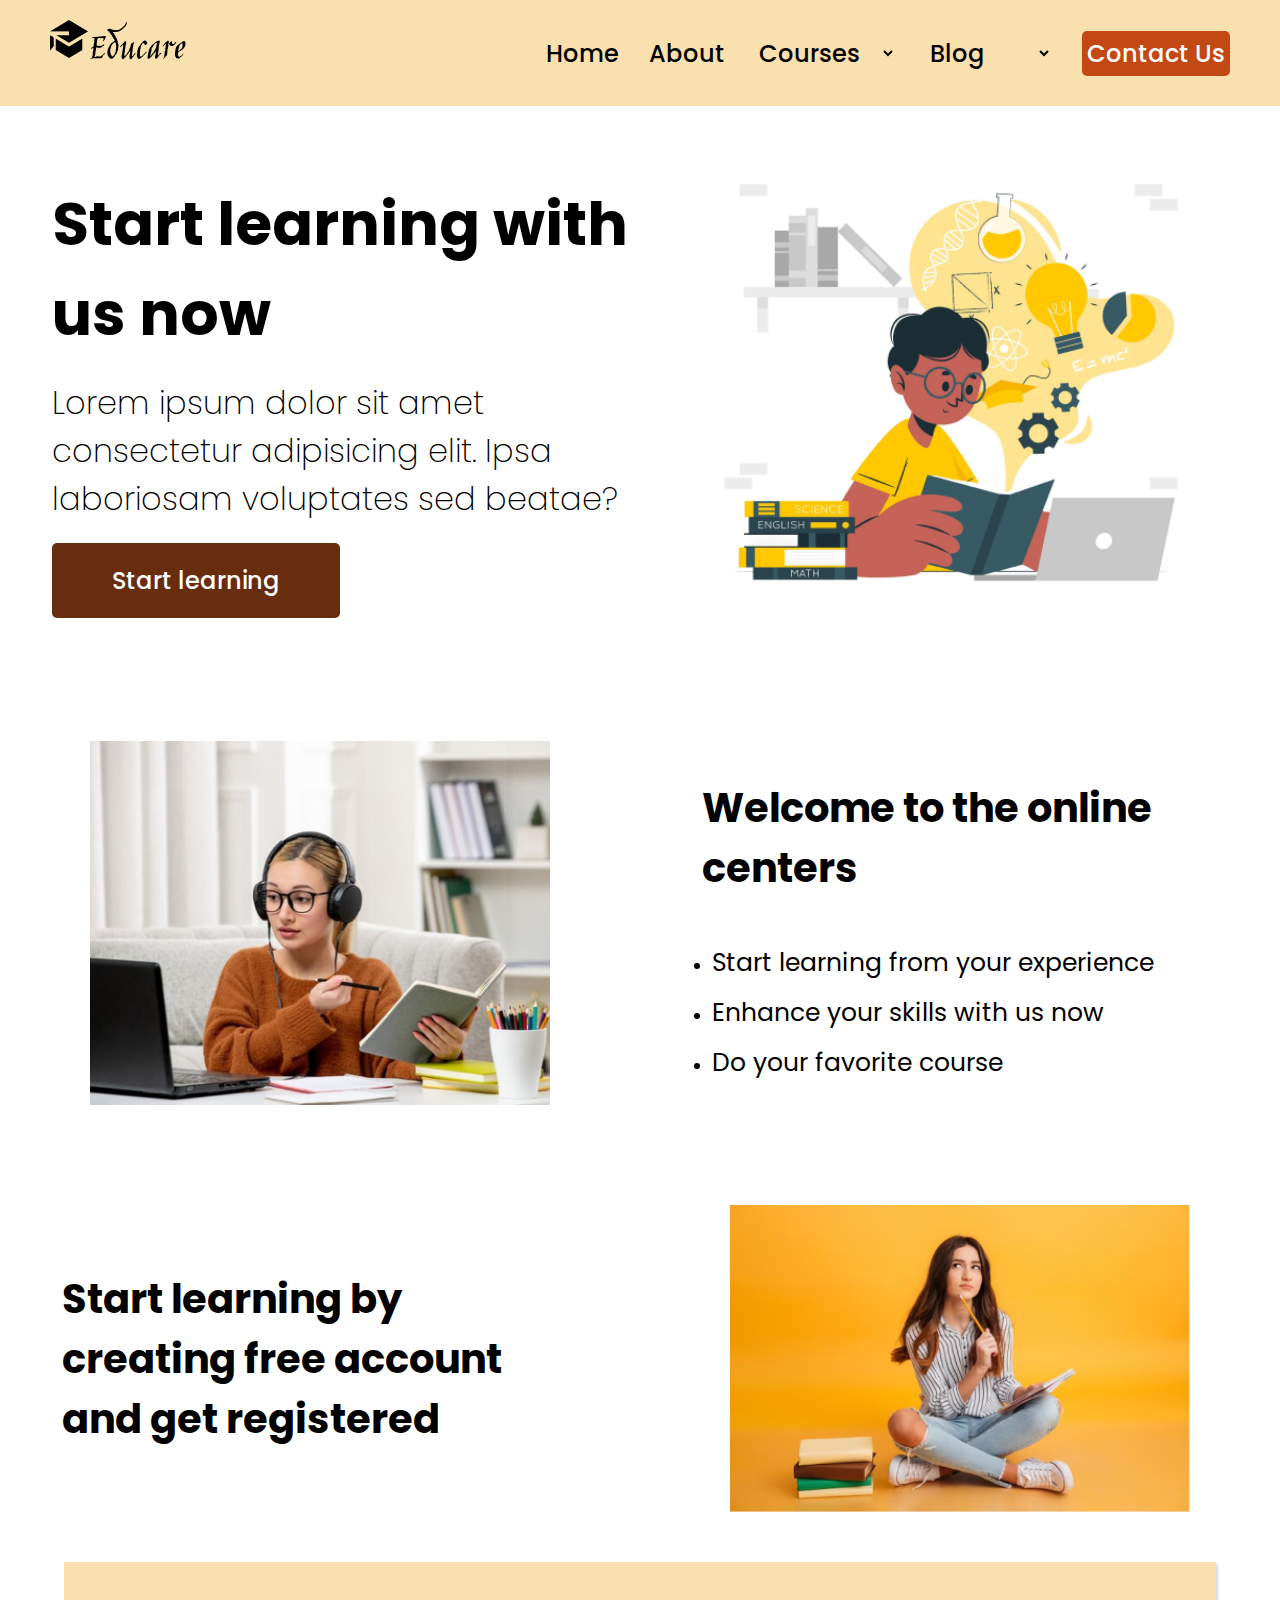
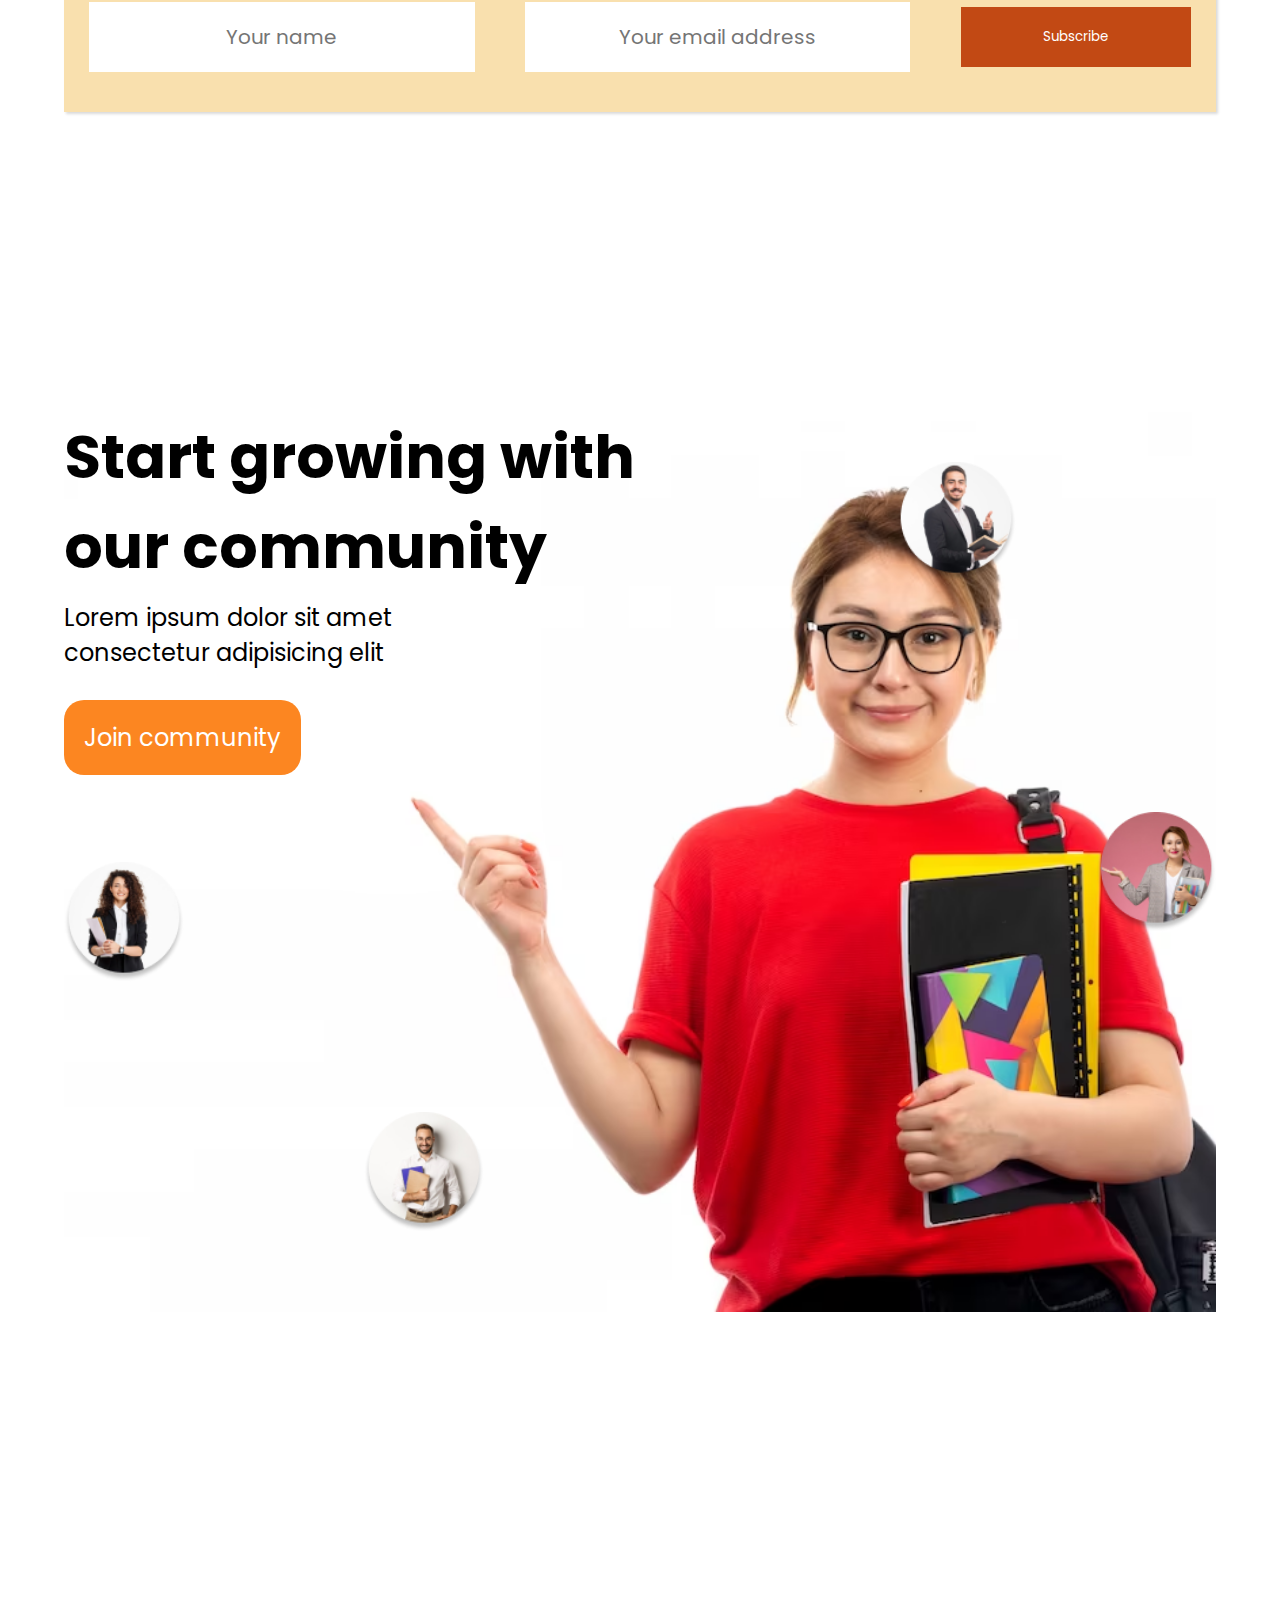
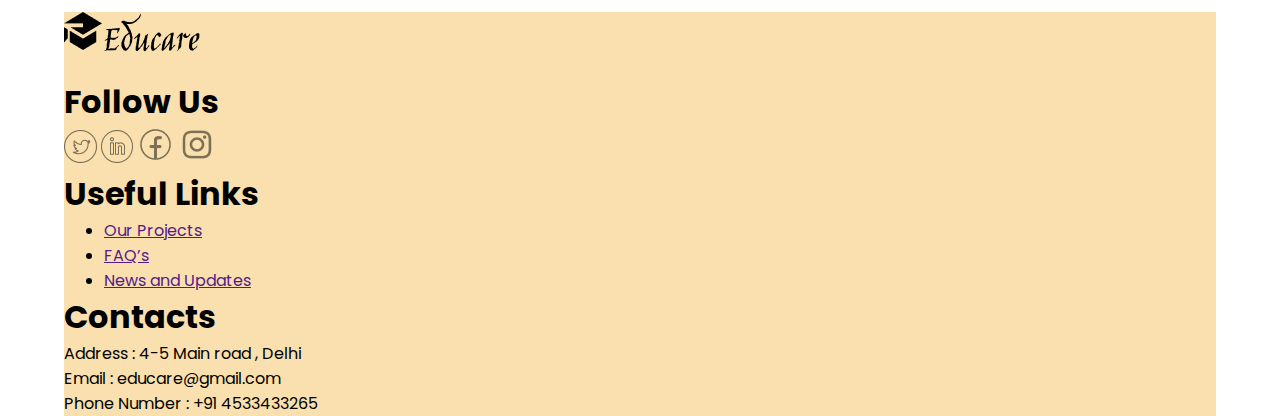
==== commit 1ec197a5: "worked on mobile footer" ====
--- a/index.html
+++ b/index.html
@@ -121,6 +121,39 @@
             <img src="./images/circle-3.png" alt="" class="circle-3">
             <img src="./images/circle-4.png" alt="" class="circle-4">
         </div>
+
+
+        <!-- FOOTER SECTION -->
+        <footer>
+            <section class="logo">
+            <img src="../images/logo.png" alt="">
+        </section>
+            <section class="follow-us">
+                <h1>Follow Us</h1>
+                <div class="social">
+                    <a href=""><img src="./images/et_twitter.png" alt="twitter"></a>
+                    <a href=""><img src="./images/et_linkedin.png" alt="linkedin"></a>
+                    <a href=""><img src="./images/circum_facebook.png" alt="facebook"></a>
+                    <a href=""><img src="./images/bxl_instagram.png" alt="instagram"></a>
+                </div>
+            </section>
+            <section class="links">
+                <h1>Useful Links</h1>
+                <div>
+                    <ul>
+                        <li><p><a href="">Our Projects</a></p></li>
+                        <li><p><a href="">FAQ’s</a></p></li>
+                        <li><p><a href="">News and Updates</a></p></li>
+                    </ul>
+                </div>
+            </section>
+            <section class="contacts">
+                <h1>Contacts</h1>
+                <p>Address : 4-5 Main road , Delhi</p>
+                <p>Email : educare@gmail.com</p>
+                <p>Phone Number : +91 4533433265</p>
+            </section>
+        </footer>
     <script src="https://unpkg.com/aos@2.3.1/dist/aos.js"></script>
     <script src="../js/index.js"></script>
 </body>
--- a/css/body.css
+++ b/css/body.css
@@ -384,7 +384,7 @@
         width: 90%;
         background-size: inherit;
         background-size: contain;
-        height: 500px;
+        height: 250px;
         margin: 100px auto;
         position: relative;
     } 
@@ -417,7 +417,7 @@
 
     .circle-2 {
         position: absolute;
-        right: 0;
+        right: 40px;
         top: 0;
         width: 50px;
     }
@@ -558,4 +558,76 @@
         right: 0;
         width: 120px;
     }
+}
+
+
+/* FOOTER SECTION */
+footer {
+    width: 90%;
+    margin: auto;
+    background-color: #F9E0AE;
+}
+
+
+/* 640-less    - phone landscape & smaller */
+@media all and (max-width: 640px) {
+    footer {
+        padding: 50px 10px;
+        display: flex;
+        flex-direction: column;
+        gap: 30px;
+    }
+
+    footer .logo {
+        width: 70%;
+        margin: auto;
+        display: flex;
+        justify-content: center;
+    }
+
+    .follow-us {
+        width: 70%;
+        margin: auto;
+        display: flex;
+        flex-direction: column;
+        justify-content: center;
+        align-items: center;
+    }
+
+    .social {
+        display: flex;
+        gap: 20px;
+    }
+
+    .social img {
+        object-fit: contain;
+        cursor: pointer;
+    }
+
+    .links {
+        width: 70%;
+        margin: auto;
+        display: flex;
+        flex-direction: column;
+        justify-content: center;
+        align-items: center;
+    }
+
+    .links ul li a {
+        text-decoration: none;
+        color: gray;
+    }
+
+    .contacts {
+        width: 90%;
+        margin: auto;
+        display: flex;
+        flex-direction: column;
+        justify-content: center;
+        align-items: center;
+    }
+
+    .contacts p {
+        color: gray;
+    }
 }